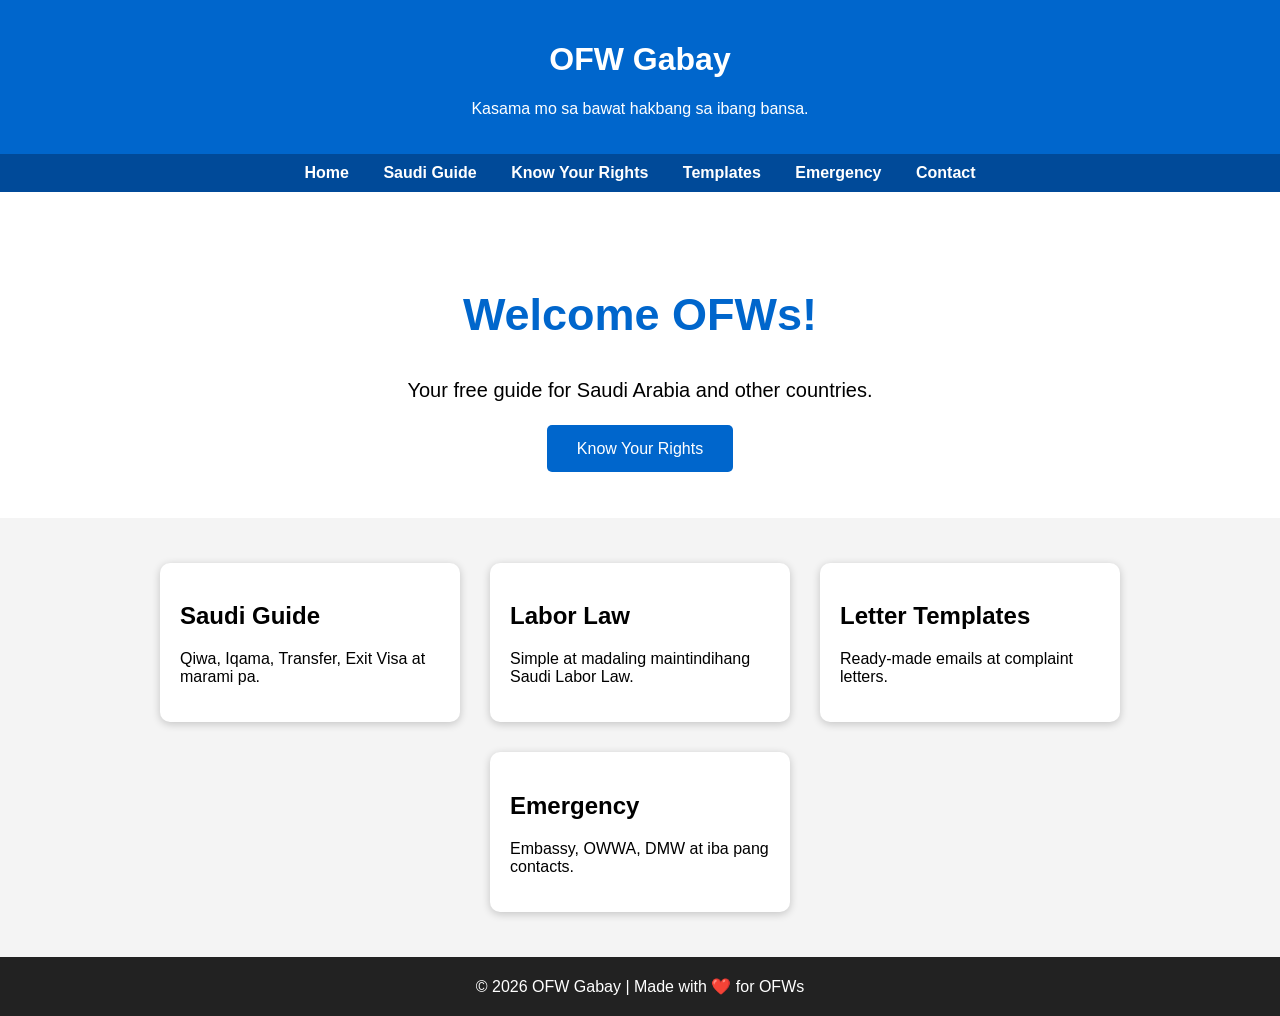
==== index.html @ 34f61210 "Create first website page" ====
<!DOCTYPE html>
<html lang="en">
<head>
<meta charset="UTF-8">
<meta name="viewport" content="width=device-width, initial-scale=1.0">
<title>OFW Gabay</title>

<style>
body{
margin:0;
font-family:Arial,Helvetica,sans-serif;
background:#f4f4f4;
}

header{
background:#0066cc;
color:white;
padding:20px;
text-align:center;
}

nav{
background:#004a99;
padding:10px;
text-align:center;
}

nav a{
color:white;
text-decoration:none;
margin:15px;
font-weight:bold;
}

.hero{
padding:60px 20px;
text-align:center;
background:white;
}

.hero h1{
font-size:45px;
color:#0066cc;
}

.hero p{
font-size:20px;
}

.btn{
background:#0066cc;
color:white;
padding:15px 30px;
text-decoration:none;
border-radius:5px;
}

.services{
display:flex;
flex-wrap:wrap;
justify-content:center;
padding:30px;
}

.card{
background:white;
width:260px;
margin:15px;
padding:20px;
border-radius:10px;
box-shadow:0 2px 8px rgba(0,0,0,.2);
}

footer{
background:#222;
color:white;
text-align:center;
padding:20px;
}
</style>

</head>

<body>

<header>
<h1>OFW Gabay</h1>
<p>Kasama mo sa bawat hakbang sa ibang bansa.</p>
</header>

<nav>
<a href="#">Home</a>
<a href="#">Saudi Guide</a>
<a href="#">Know Your Rights</a>
<a href="#">Templates</a>
<a href="#">Emergency</a>
<a href="#">Contact</a>
</nav>

<section class="hero">
<h1>Welcome OFWs!</h1>

<p>Your free guide for Saudi Arabia and other countries.</p>

<br>

<a class="btn" href="#">Know Your Rights</a>

</section>

<section class="services">

<div class="card">
<h2>Saudi Guide</h2>
<p>Qiwa, Iqama, Transfer, Exit Visa at marami pa.</p>
</div>

<div class="card">
<h2>Labor Law</h2>
<p>Simple at madaling maintindihang Saudi Labor Law.</p>
</div>

<div class="card">
<h2>Letter Templates</h2>
<p>Ready-made emails at complaint letters.</p>
</div>

<div class="card">
<h2>Emergency</h2>
<p>Embassy, OWWA, DMW at iba pang contacts.</p>
</div>

</section>

<footer>

© 2026 OFW Gabay | Made with ❤️ for OFWs

</footer>

</body>
</html>
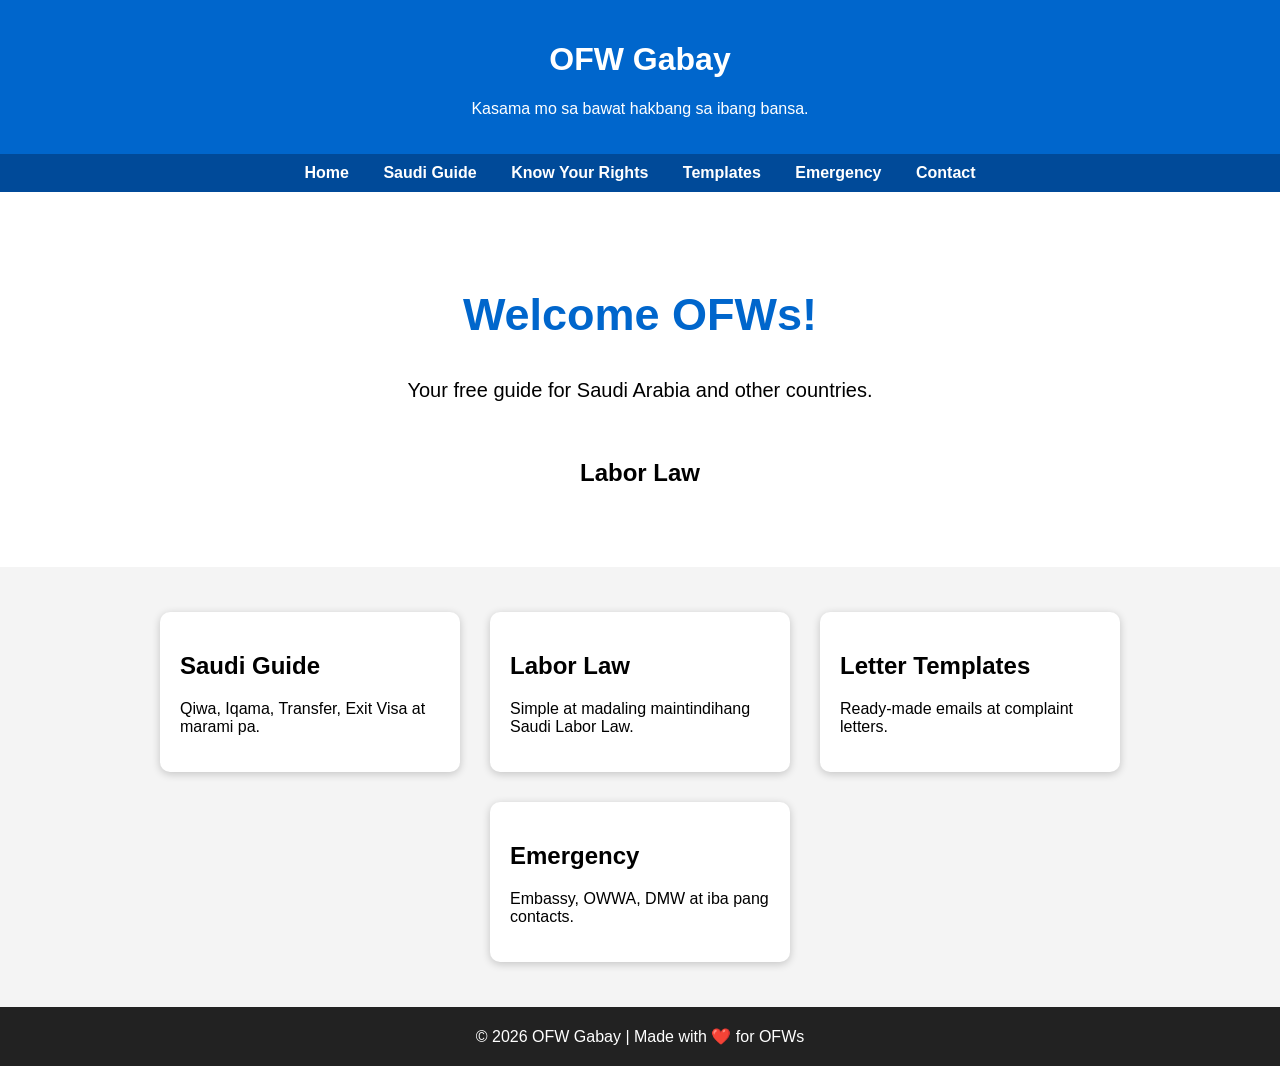
==== commit 3824a18a: "Update index.html" ====
--- a/index.html
+++ b/index.html
@@ -104,7 +104,7 @@
 
 <br>
 
-<a class="btn" href="#">Know Your Rights</a>
+<h2 id="laborlaw">Labor Law</h2>
 
 </section>
 
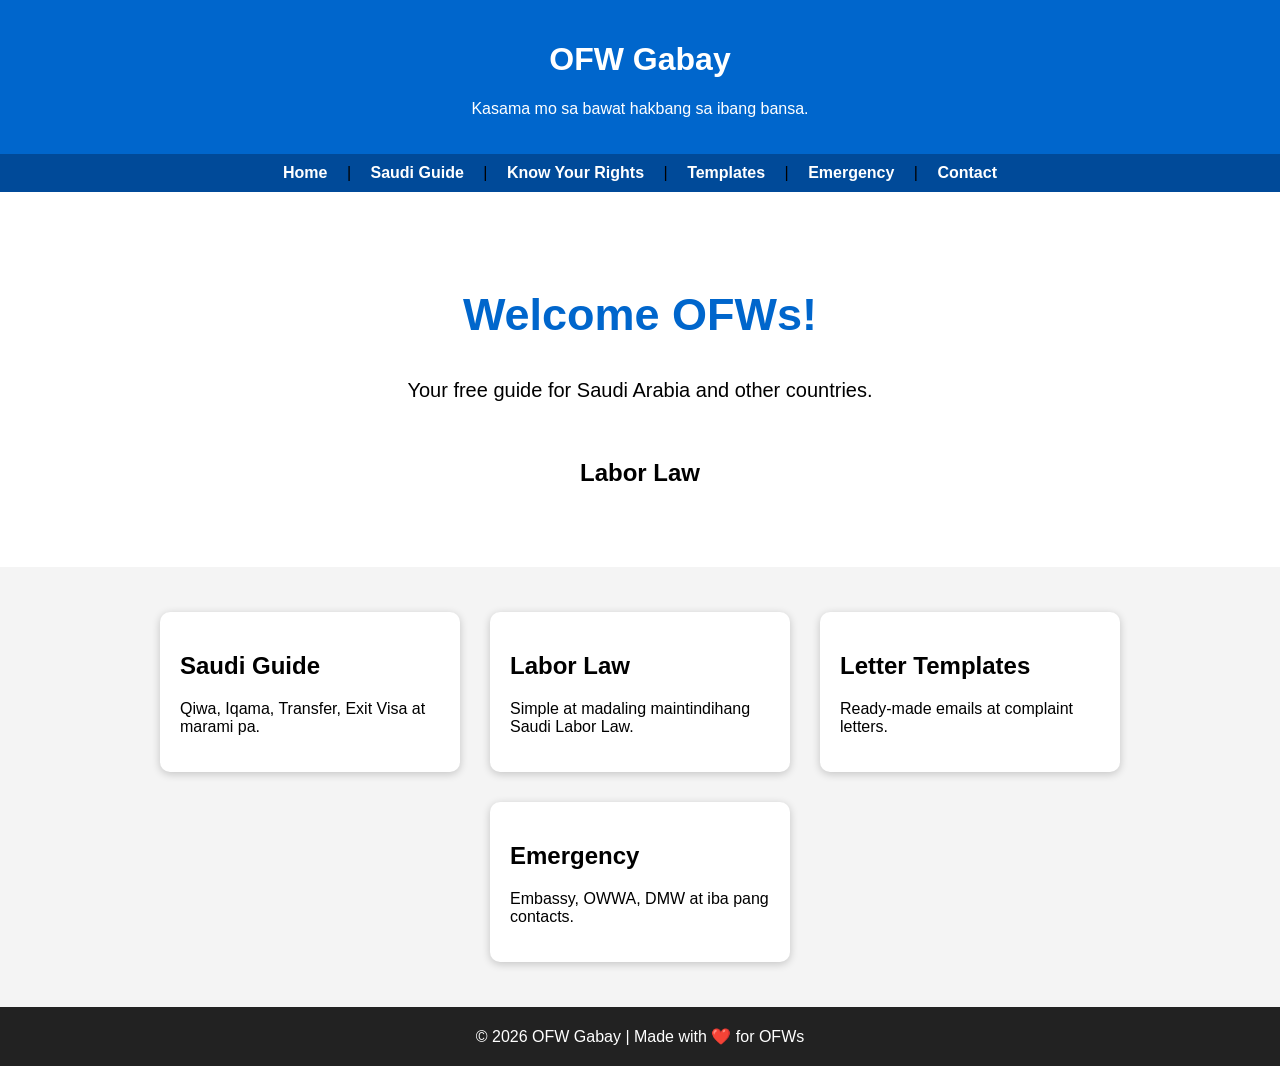
==== commit 7060ffb7: "Update index.html" ====
--- a/index.html
+++ b/index.html
@@ -89,15 +89,15 @@
 </header>
 
 <nav>
-<a href="#">Home</a>
-<a href="#">Saudi Guide</a>
-<a href="#">Know Your Rights</a>
-<a href="#">Templates</a>
-<a href="#">Emergency</a>
-<a href="#">Contact</a>
+<a href="#home">Home</a> |
+<a href="#guide">Saudi Guide</a> |
+<a href="#rights">Know Your Rights</a> |
+<a href="#templates">Templates</a> |
+<a href="#emergency">Emergency</a> |
+<a href="#contact">Contact</a>
 </nav>
 
-<section class="hero">
+<section id="home" class="hero">
 <h1>Welcome OFWs!</h1>
 
 <p>Your free guide for Saudi Arabia and other countries.</p>
@@ -111,28 +111,28 @@
 <section class="services">
 
 <div class="card">
-<h2>Saudi Guide</h2>
+<h2 id="guide">Saudi Guide</h2>
 <p>Qiwa, Iqama, Transfer, Exit Visa at marami pa.</p>
 </div>
 
 <div class="card">
-<h2>Labor Law</h2>
+<h2 id="rights">Labor Law</h2>
 <p>Simple at madaling maintindihang Saudi Labor Law.</p>
 </div>
 
 <div class="card">
-<h2>Letter Templates</h2>
+<h2 id="templates">Letter Templates</h2>  
 <p>Ready-made emails at complaint letters.</p>
 </div>
 
 <div class="card">
-<h2>Emergency</h2>
+<h2 id="emergency">Emergency</h2>
 <p>Embassy, OWWA, DMW at iba pang contacts.</p>
 </div>
 
 </section>
 
-<footer>
+<footer id="contact">
 
 © 2026 OFW Gabay | Made with ❤️ for OFWs
 
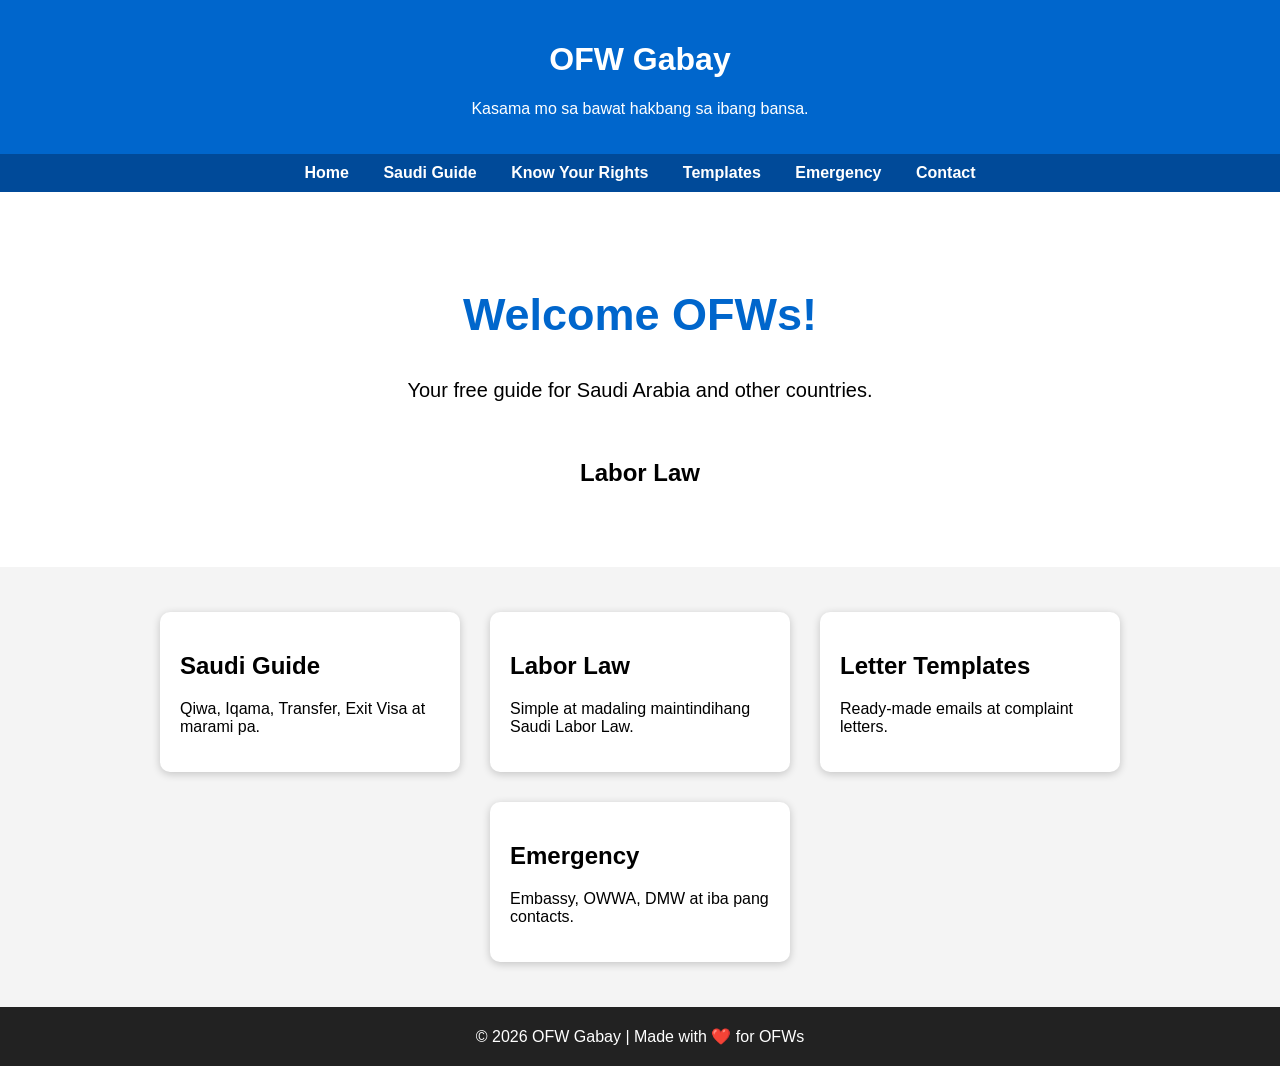
==== commit d976a878: "Update index.html" ====
--- a/index.html
+++ b/index.html
@@ -89,12 +89,12 @@
 </header>
 
 <nav>
-<a href="#home">Home</a> |
-<a href="#guide">Saudi Guide</a> |
-<a href="#rights">Know Your Rights</a> |
-<a href="#templates">Templates</a> |
-<a href="#emergency">Emergency</a> |
-<a href="#contact">Contact</a>
+<a href="index.html">Home</a>
+<a href="pages/saudi-guide.html">Saudi Guide</a>
+<a href="pages/labor-law.html">Know Your Rights</a>
+<a href="pages/templates.html">Templates</a>
+<a href="pages/emergency.html">Emergency</a>
+<a href="pages/contact.html">Contact</a>
 </nav>
 
 <section id="home" class="hero">
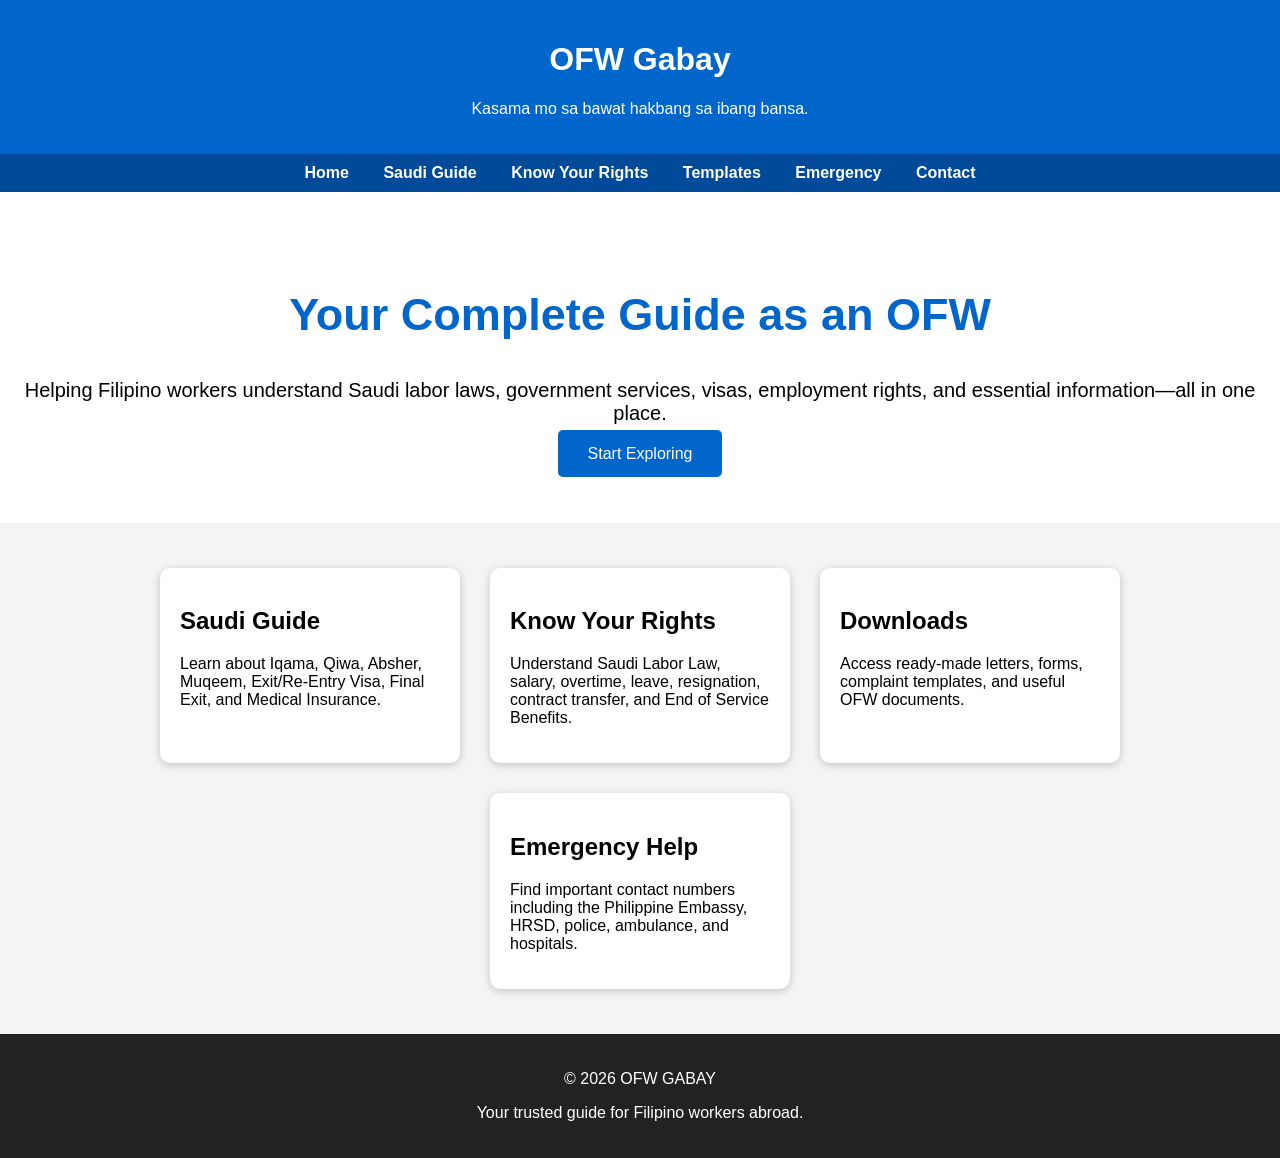
==== commit 03baa486: "Update index.html" ====
--- a/index.html
+++ b/index.html
@@ -3,7 +3,7 @@
 <head>
 <meta charset="UTF-8">
 <meta name="viewport" content="width=device-width, initial-scale=1.0">
-<title>OFW Gabay</title>
+<title>OFW GABAY | Your Guide for Filipino Workers Abroad</title>
 
 <style>
 body{
@@ -54,7 +54,9 @@
 text-decoration:none;
 border-radius:5px;
 }
-
+.btn:hover{
+background:#004a99;
+}
 .services{
 display:flex;
 flex-wrap:wrap;
@@ -70,7 +72,10 @@
 border-radius:10px;
 box-shadow:0 2px 8px rgba(0,0,0,.2);
 }
-
+.card:hover{
+transform:translateY(-5px);
+transition:.3s;
+}
 footer{
 background:#222;
 color:white;
@@ -98,43 +103,49 @@
 </nav>
 
 <section id="home" class="hero">
-<h1>Welcome OFWs!</h1>
+<h1>Your Complete Guide as an OFW</h1>
 
-<p>Your free guide for Saudi Arabia and other countries.</p>
+<p>
+Helping Filipino workers understand Saudi labor laws,
+government services, visas, employment rights, and essential
+information—all in one place.
+</p>
 
-<br>
-
-<h2 id="laborlaw">Labor Law</h2>
+<a href="pages/saudi-guide.html" class="btn">
+Start Exploring
+</a>
+  
 
 </section>
 
 <section class="services">
 
 <div class="card">
-<h2 id="guide">Saudi Guide</h2>
-<p>Qiwa, Iqama, Transfer, Exit Visa at marami pa.</p>
+<h2>Saudi Guide</h2>
+<p>Learn about Iqama, Qiwa, Absher, Muqeem, Exit/Re-Entry Visa, Final Exit, and Medical Insurance.</p>
 </div>
 
 <div class="card">
-<h2 id="rights">Labor Law</h2>
-<p>Simple at madaling maintindihang Saudi Labor Law.</p>
+<h2>Know Your Rights</h2>
+<p>Understand Saudi Labor Law, salary, overtime, leave, resignation, contract transfer, and End of Service Benefits.</p>
 </div>
 
 <div class="card">
-<h2 id="templates">Letter Templates</h2>  
-<p>Ready-made emails at complaint letters.</p>
+<h2>Downloads</h2>
+<p>Access ready-made letters, forms, complaint templates, and useful OFW documents.</p>
 </div>
 
 <div class="card">
-<h2 id="emergency">Emergency</h2>
-<p>Embassy, OWWA, DMW at iba pang contacts.</p>
+<h2>Emergency Help</h2>
+<p>Find important contact numbers including the Philippine Embassy, HRSD, police, ambulance, and hospitals.</p>
 </div>
 
 </section>
 
-<footer id="contact">
+<footer>
 
-© 2026 OFW Gabay | Made with ❤️ for OFWs
+<p>© 2026 OFW GABAY</p>
+<p>Your trusted guide for Filipino workers abroad.</p>
 
 </footer>
 
